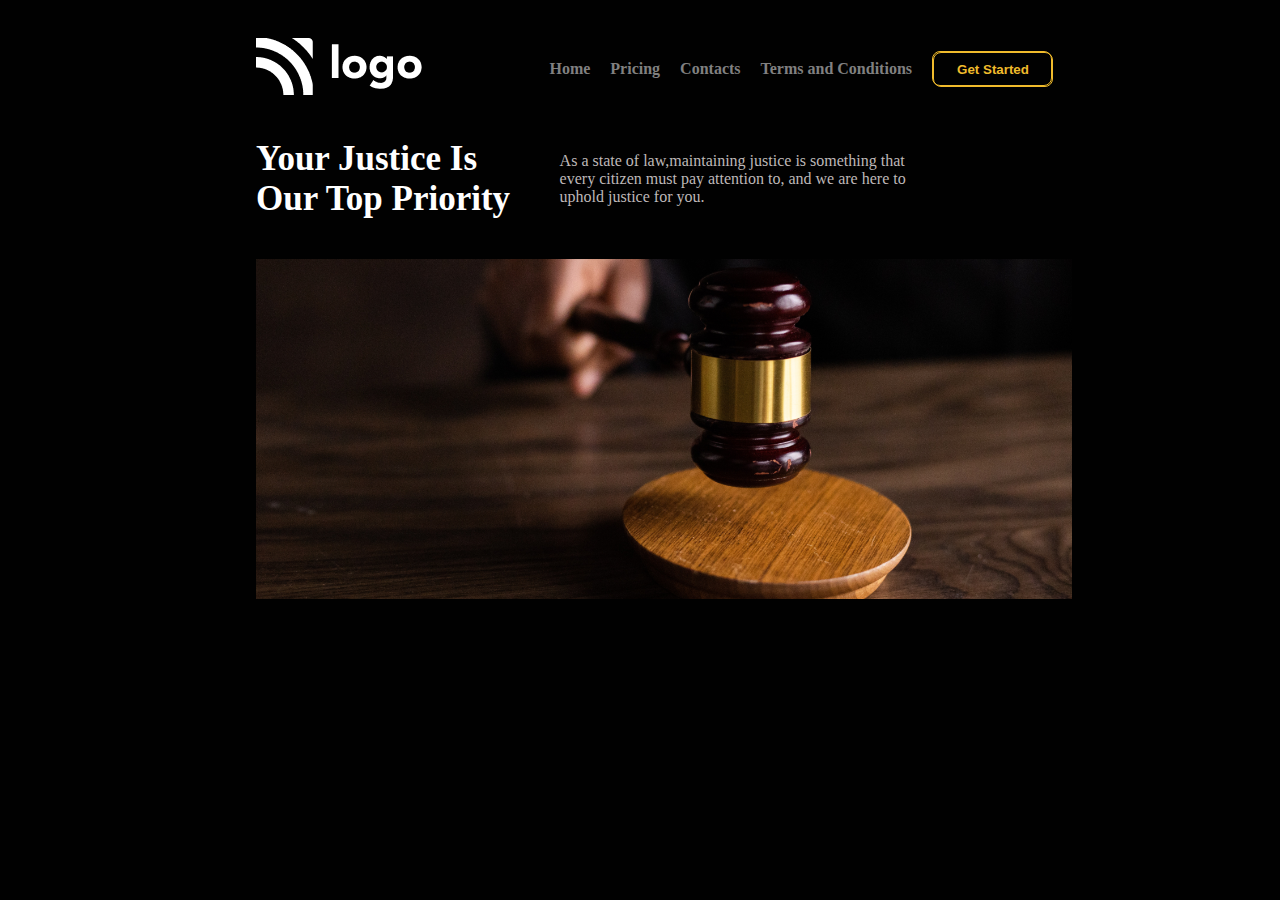
==== HTML-CSS/Projects/Project-4/index.html @ fa864766 "positions in html" ====
<!DOCTYPE html>
<html lang="en">

<head>
    <meta charset="UTF-8">
    <meta http-equiv="X-UA-Compatible" content="IE=edge">
    <meta name="viewport" content="width=device-width, initial-scale=1.0">
    <title>Document</title>
    <link rel="stylesheet" href="style.css">
</head>

<body>
    <div class="container">
        <div class="first-container">
            <div>
                <img src="./assets/white-logo.png" alt="">
            </div>
            <div>
                <nav>
                    <ul>
                        <li>Home</li>
                        <li>Pricing</li>
                        <li>Contacts</li>
                        <li>Terms and Conditions</li>
                        <li><button>Get Started</button></li>
                    </ul>
                </nav>
            </div>
        </div>
        <div class="second-container">
            <div><h1 class="heading">Your Justice Is Our Top Priority</h1></div>
            <div><p class="para">As a state of law,maintaining justice is something that every citizen must pay attention to,
                and we are here to uphold justice for you. 
            </p>
        </div>
        </div>
        <div>
            <div >
                <img class="bannerimg" src="./assets/banner.png" alt="">
            </div>
        </div>
    </div>
</body>

</html>
---- HTML-CSS/Projects/Project-4/style.css ----
* {
    margin: 0;
    padding: 0;
    box-sizing: border-box;
}

body {
    background-color: #010101;
    color: #ffffff;
}

.container {
    margin: 3% 20%;
    position: absolute;
}

.first-container {
    display: flex;
    justify-content: space-between;
    align-items: center;
}

nav ul li {
    list-style: none;
    margin-right: 20px;
    color: gray;
    font-weight: bold;

}

nav ul {
    display: flex;
    align-items: center;
}

nav ul :last-child {
    background-color: transparent;
    color: #f0bb2c;
    border: 1px solid #f0bb2c;
    border-radius: 8px;
    height: 35px;
    width: 120px;
    font-weight: bold;


}

.second-container {
    display: flex;
    justify-content: space-between;
    align-items: center;
    margin: 40px 0;
}

.heading {
    font-size: 35px;
    font-weight: bold;
}

.para {
    color: #beb8b8;
    padding: 0 130px 0 40px;
}

.bannerimg {
    height: 340px;
    width: auto;
}
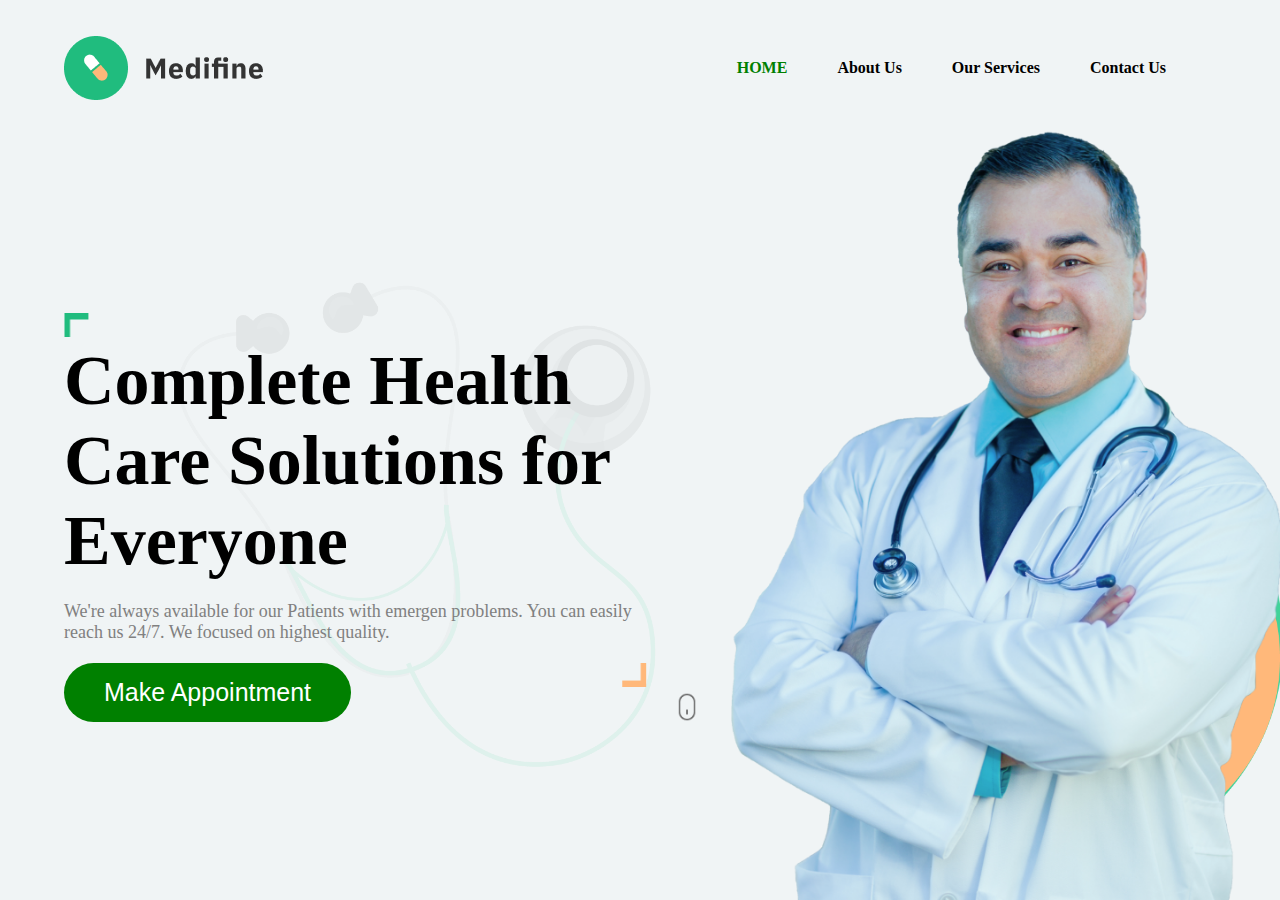
==== commit 20d90922: "html projects added" ====
--- a/HTML-CSS/Projects/Project-4/index.html
+++ b/HTML-CSS/Projects/Project-4/index.html
@@ -1,45 +1,43 @@
 <!DOCTYPE html>
 <html lang="en">
-
 <head>
     <meta charset="UTF-8">
     <meta http-equiv="X-UA-Compatible" content="IE=edge">
     <meta name="viewport" content="width=device-width, initial-scale=1.0">
-    <title>Document</title>
-    <link rel="stylesheet" href="style.css">
+    <title>Project 2</title>
+    <link rel="stylesheet" href="./style.css">
 </head>
-
 <body>
-    <div class="container">
-        <div class="first-container">
-            <div>
-                <img src="./assets/white-logo.png" alt="">
-            </div>
-            <div>
-                <nav>
-                    <ul>
-                        <li>Home</li>
-                        <li>Pricing</li>
-                        <li>Contacts</li>
-                        <li>Terms and Conditions</li>
-                        <li><button>Get Started</button></li>
-                    </ul>
-                </nav>
-            </div>
-        </div>
-        <div class="second-container">
-            <div><h1 class="heading">Your Justice Is Our Top Priority</h1></div>
-            <div><p class="para">As a state of law,maintaining justice is something that every citizen must pay attention to,
-                and we are here to uphold justice for you. 
-            </p>
-        </div>
-        </div>
-        <div>
-            <div >
-                <img class="bannerimg" src="./assets/banner.png" alt="">
-            </div>
-        </div>
-    </div>
+    <!-- Navbar -->
+    <nav>
+        <img src="./images/logo.png" />
+        <ul>
+            <li>HOME</li>
+            <li>About Us</li>
+            <li>Our Services</li>
+            <li>Contact Us</li>
+        </ul>
+    </nav>
+    <!-- Main Section -->
+    <main>
+        <!-- Left Section -->
+        <section class="leftsection">
+            <img  class="topangle" src="./images/topAngle.png" alt="">
+            <h1>Complete Health Care Solutions for Everyone</h1>
+            <p>We're always available for our Patients with emergen problems. You can easily reach us 24/7. We focused on highest
+            quality.</p>
+            <img class="bottomangle" src="./images/bottomAngle.png" alt="">
+            <img class="stethoscope" src="./images/stethoscope.png" alt="">
+            <button>Make Appointment</button>
+            <img class="mouse" src="./images/mouse.png" alt="">
+            <img src="" alt="">
+        </section>
+        <!-- Right Section  -->
+        <section class="rightsection">
+            <img class="greenbox" src="./images/greenBox.png" alt="">
+            <img class="yellowbox" src="./images/yellowBox.png" alt="">
+            <img class="doctor" src="./images/doctor.png" alt="">
+        </section>
+    </main>
 </body>
-
 </html>--- a/HTML-CSS/Projects/Project-4/style.css
+++ b/HTML-CSS/Projects/Project-4/style.css
@@ -1,68 +1,115 @@
-* {
+*{
     margin: 0;
     padding: 0;
     box-sizing: border-box;
 }
 
-body {
-    background-color: #010101;
-    color: #ffffff;
+body{
+    max-width: 1440px;
+    background-color: #F0F4F5;
+    margin: auto; /* Auto */
+    overflow: hidden;
 }
 
-.container {
-    margin: 3% 20%;
-    position: absolute;
+nav{
+    height: 15vh;
+    display: flex;
+    align-items: center;
+    justify-content: space-between;
+    padding: 0 5%;
 }
-
-.first-container {
-    display: flex;
-    justify-content: space-between;
-    align-items: center;
-}
-
-nav ul li {
-    list-style: none;
-    margin-right: 20px;
-    color: gray;
-    font-weight: bold;
-
-}
-
-nav ul {
+nav ul{
     display: flex;
     align-items: center;
 }
+nav ul li{
+    list-style: none;
+    margin-right: 50px;
+    font-weight: 600;
+}
+nav ul li:first-child{
+    color: green;
+}
 
-nav ul :last-child {
-    background-color: transparent;
-    color: #f0bb2c;
-    border: 1px solid #f0bb2c;
-    border-radius: 8px;
-    height: 35px;
-    width: 120px;
-    font-weight: bold;
+/* Hero Section */
+main{
+    display: flex;
+    align-items: center;
+    justify-content: center;
+    height: 85vh;
+}
+
+main section {
+    width: 50%;
+}
+
+.leftsection{
+    margin-left: 5%;
+    position: relative;
+}
+
+.topangle{
+    width: 25px;
+}
+
+.leftsection h1{
+    font-size: 70px;
+}
+
+.leftsection p {
+    color: #808080;
+    font-size: 18px;
+    margin: 20px 0;
+}
+
+.bottomangle{
+    width: 25px;
+    position: absolute;
+    right: 25px;
+}
+
+.stethoscope{
+    position: absolute;
+    width: 90%;
+    top: -60px;
+    right: -25px;
+    z-index: -1;
+}
+
+.mouse{
+    position: absolute;
+    right: -30px;
+    bottom :0;
+    width: 30px;
+}
+
+.leftsection button{
+    color: white;
+    background-color: green;
+    padding: 15px 40px;
+    border: none;
+    border-radius: 40px;
+    font-size: 25px;
+}
+
+/*  Right Side */
+.greenbox,  .yellowbox{
+    position: absolute;
+    right: 0;
+}
+.greenbox{
+    width: 35%;
+    bottom: 30px;
+}
+.yellowbox{
+    width: 30%;
+    bottom: 50px;
+}
 
 
-}
-
-.second-container {
-    display: flex;
-    justify-content: space-between;
-    align-items: center;
-    margin: 40px 0;
-}
-
-.heading {
-    font-size: 35px;
-    font-weight: bold;
-}
-
-.para {
-    color: #beb8b8;
-    padding: 0 130px 0 40px;
-}
-
-.bannerimg {
-    height: 340px;
-    width: auto;
+.doctor{
+    position: absolute;
+    right: 0;
+    bottom: 0;
+    height: 90%;
 }